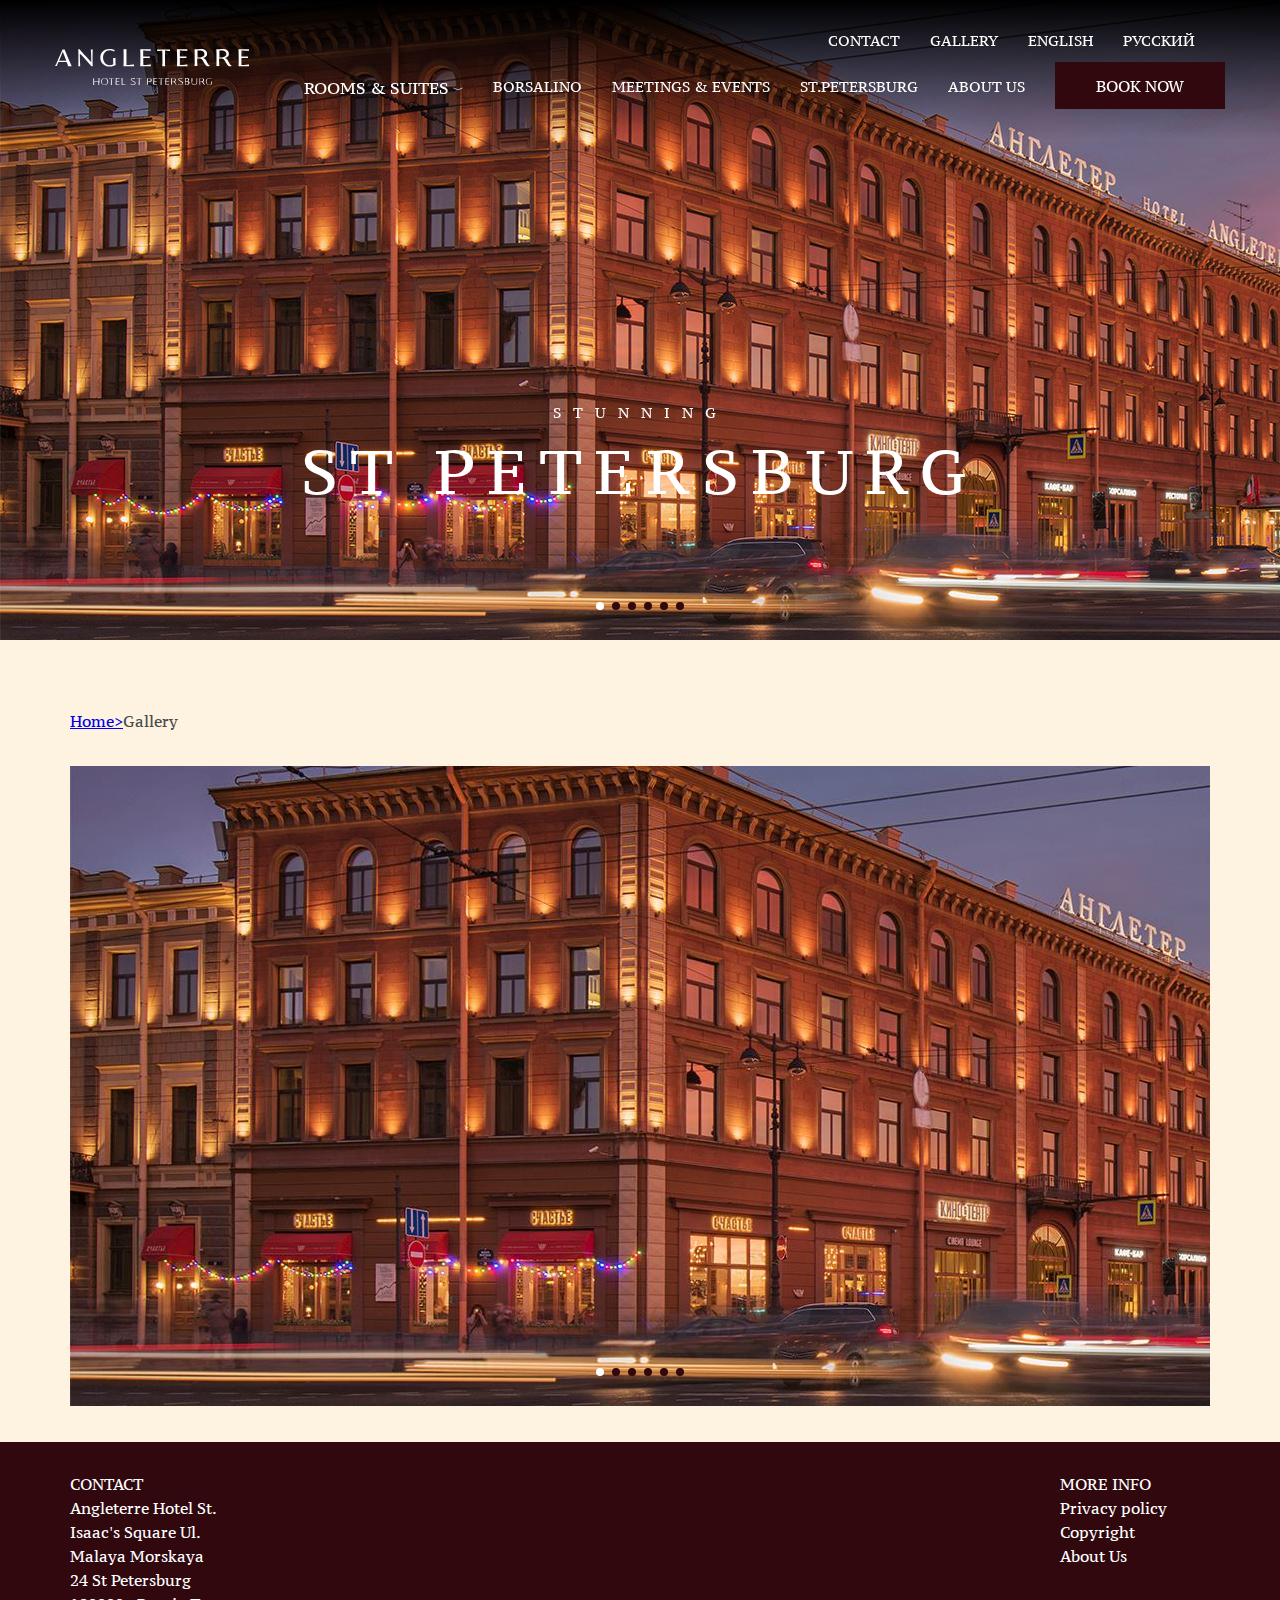
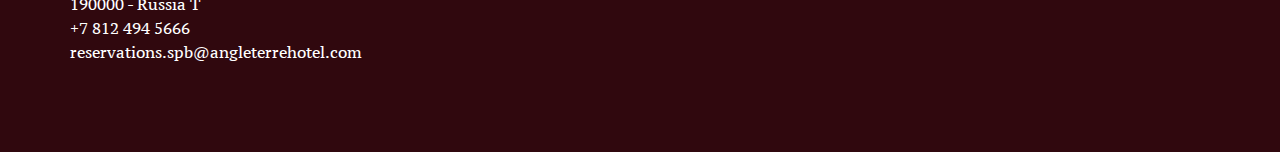
==== second_page/About_Us.html @ 98abe7bb "practica la comp" ====
<!DOCTYPE html>
<html lang="en">

<head>
    <meta charset="UTF-8">
    <meta http-equiv="X-UA-Compatible" content="IE=edge">
    <meta name="viewport" content="width=device-width, initial-scale=1.0">
    <link rel="stylesheet" href="https://unpkg.com/swiper@8/swiper-bundle.min.css" />
    <link rel="stylesheet" href="../style.css">
    <link rel="preconnect" href="https://fonts.googleapis.com">
    <link rel="preconnect" href="https://fonts.gstatic.com" crossorigin>
    <link href="https://fonts.googleapis.com/css2?family=Noto+Sans+Display:wght@100&family=PT+Serif+Caption&display=swap" rel="stylesheet">
    <link rel="preconnect" href="https://fonts.googleapis.com">
    <link rel="preconnect" href="https://fonts.gstatic.com" crossorigin>
    <link href="https://fonts.googleapis.com/css2?family=Noto+Sans+Display:wght@100&family=PT+Serif+Caption&family=Tenor+Sans&display=swap" rel="stylesheet">
    <title>Document</title>
</head>

<body>
    <header>
        <div class="container">
            <div class="header_glavnii">
                <div class="header_logo">
                    <img src="/image/logo-default.svg" alt="">
                </div>
                <div class="header_base">
                    <div class="header_top">
                        <nav class="nav">
                            <ul class="nav_menu">
                                <li class="nav_menu_item">
                                    <a class="nav_menu_item_link" href="#">Русский</a>
                                </li>
                                <li class="nav_menu_item">
                                    <a class="nav_menu_item_link" href="#">English</a>
                                </li>
                                <li class="nav_menu_item">
                                    <a class="nav_menu_item_link" href="#">Gallery</a>
                                </li>
                                <li class="nav_menu_item">
                                    <a class="nav_menu_item_link" href="#">Contact</a>
                                </li>
                            </ul>
                        </nav>
                    </div>
                    <div class="second_header">
                        <nav class="nav">
                            <div class="nav_second_header">
                                <ul class="nav_menu">
                                    <li class="nav_menu_item">
                                        <div class="dropdown">
                                            <div class="dropbtn">Rooms & Suites
                                                <img class="arrow" src="/image/slick-arrow--light.svg" alt="">
                                            </div>
                                            <div class="dropdown-content">
                                                <a href="#">Executive Room</a>
                                                <a href="#">Superior Room</a>
                                                <a href="#">Deluxe Balcony Room</a>
                                                <a href="#">Junior Suite</a>
                                                <a href="#">Deluxe Suite</a>
                                            </div>
                                        </div>
                                    </li>
                                    <li class="nav_menu_item">
                                        <a class="nav_menu_item_link" href="#">Borsalino</a>
                                    </li>
                                    <li class="nav_menu_item">
                                        <a class="nav_menu_item_link" href="#">Meetings & Events</a>
                                    </li>
                                    <li class="nav_menu_item">
                                        <a class="nav_menu_item_link" href="#">St.Petersburg</a>
                                    </li>
                                    <li class="nav_menu_item">
                                        <a class="nav_menu_item_link" href="#">About us</a>
                                    </li>
                                </ul>
                                <div class="btn_broni">
                                    <a href="#">Book now</a>
                                </div>
                            </div>
                        </nav>
                    </div>
                </div>
            </div>
            <div class="slider_main">
                <div class="header_Title">
                    stunning<br><span>St Petersburg</span>
                </div>
                <div class="swiper">
                    <div class="swiper-wrapper">
                        <div class="swiper-slide">
                            <div class="slider_img">
                                <img src="/image/main_hotel.jpg" alt="">
                            </div>
                        </div>
                        <div class="swiper-slide">
                            <div class="slider_img">
                                <img src="/image/main_2.jpg" alt="">
                            </div>
                        </div>
                        <div class="swiper-slide">
                            <div class="slider_img">
                                <img src="/image/main_3.jpg" alt="">
                            </div>
                        </div>
                        <div class="swiper-slide">
                            <div class="slider_img">
                                <img src="/image/main_4.jpg" alt="">
                            </div>
                        </div>
                        <div class="swiper-slide">
                            <div class="slider_img">
                                <img src="/image/main_5.jpg" alt="">
                            </div>
                        </div>
                        <div class="swiper-slide">
                            <div class="slider_img">
                                <img src="/image/main_6.jpg" alt="">
                            </div>
                        </div>
                    </div>
                    <div class="swiper-pagination"></div>
                </div>

            </div>

        </div>
    </header>
    <section>
        <div class="section">
            <div class="content_title">
                <a href="../index.html">Home></a>
                <div class="angletere_title">Gallery</div>
            </div>
            <div class="swiper">
                <div class="swiper-wrapper">
                    <div class="swiper-slide">
                        <div class="slider_img">
                            <img src="/image/main_hotel.jpg" alt="">
                        </div>
                    </div>
                    <div class="swiper-slide">
                        <div class="slider_img">
                            <img src="/image/main_2.jpg" alt="">
                        </div>
                    </div>
                    <div class="swiper-slide">
                        <div class="slider_img">
                            <img src="/image/main_3.jpg" alt="">
                        </div>
                    </div>
                    <div class="swiper-slide">
                        <div class="slider_img">
                            <img src="/image/main_4.jpg" alt="">
                        </div>
                    </div>
                    <div class="swiper-slide">
                        <div class="slider_img">
                            <img src="/image/main_5.jpg" alt="">
                        </div>
                    </div>
                    <div class="swiper-slide">
                        <div class="slider_img">
                            <img src="/image/main_6.jpg" alt="">
                        </div>
                    </div>
                </div>
                <div class="swiper-pagination"></div>
            </div>
            </div>
        </div>
    </section>
    <footer>
        <div class="container_foot">
            <div class="description">
                CONTACT
Angleterre Hotel
St. Isaac's Square
Ul. Malaya Morskaya 24
St Petersburg
190000 - Russia
T +7 812 494 5666
reservations.spb@angleterrehotel.com</p>
            </div>
            <div class="description">
                MORE INFO
Privacy policy
Copyright <br>
About Us
            </div>
        </div>
    </footer>
    <script src="https://cdnjs.cloudflare.com/ajax/libs/jquery/3.6.0/jquery.js"></script>
    <script src="https://unpkg.com/swiper@8/swiper-bundle.min.js"></script>
    <script src="../main.js"></script>
</body>

</html>
---- style.css ----
*{
    margin: 0;
	padding: 0;
	border: 0;
}
body{
    overflow-x: hidden;
    font-family: "PT Serif Caption",-apple-system,BlinkMacSystemFont,Segoe UI,Roboto,Oxygen,Ubuntu,Cantarell,Fira Sans,Droid Sans,Helvetica Neue,Arial,sans-serif;
    font-size: 15px;
    line-height: 1.6;
    color: #4a4a4a;
    background-color: #FDF3E0;
}

.header_glavnii{
    position:fixed;
    width: 100vw;
    display: flex;
    flex-direction: row;
    align-items: center;
    padding: 30px 0px;
    background:linear-gradient(black, rgba(255, 0, 0, 0)) ;
    justify-content: space-evenly;
    z-index: 5;
    text-transform: uppercase;
}

.header_base{
    display: flex;
    flex-direction: column;
}

.nav .nav_second_header{
    display: flex;
    flex-direction: row;
    justify-content: space-between !important;
    align-items:center;
}

.nav_menu{
    display: flex;
}

.header_base .nav_menu{
    flex-direction: row-reverse;
}

.second_header .nav_menu{
    margin-top: 15px;
    flex-direction: row;
}
.nav_menu_item{
    list-style-type: none;  
    margin-right: 30px;
}
.nav_menu_item_link{
    color: #fff;
    text-decoration: none;
    display: flex;
    font-family:"PT Serif Caption",-apple-system,BlinkMacSystemFont,Segoe UI,Roboto,Oxygen,Ubuntu,Cantarell,Fira Sans,Droid Sans,Helvetica Neue,Arial,sans-serif;
    font-size: 14px;
}

.btn_broni{
    background-color: #30080e;
    color: white;
    display: flex;
    width: 170px;
    text-align: center;
    height: 47px;
    display: flex;
    align-items:center;
    margin-top: 10px;
}
.btn_broni>a{
    margin:0 auto;
    text-decoration: none;
    color:#fff;
}
.header_Title{
    position: absolute;
    top: 50%;
    left: 50%;
    transform: translate(-50%,-50%);
    text-align: center;
    color: #fff;
    font-size: 14px;
    line-height: 59px;
    text-transform: uppercase;
    letter-spacing: 12px;
    width: 100%;
    z-index: 2;
}
.swiper-pagination{
    bottom: 30px !important; 
}
.swiper-pagination-bullet-active{
    background-color: #fff !important;
}
.swiper-pagination-bullet{
    background-color: #30080e;
    opacity: var(--swiper-pagination-bullet-inactive-opacity, 1);
}
.slider_img_gallery{
    height: 500px;
}
.header_Title>span{
    font-size: 62px;
}

.arrow{
    color: hsla(0,0%,100%,.5);
    transform: rotate(90deg);
    height: 10px;
    width: 10px;
}

.dropbtn {
    text-align: center;
    color:white;
    padding: 16px;
    font-size: 16px;
    padding: 0;
}

.dropdown {
    position: relative;
    display: flex;
    align-items:top; 
    height: 100%;
}

.dropdown-content {
    background-color:#000;
    display: none;
    position: absolute;
    min-width: 160px;
    border: 1px solid;
    box-shadow: 0px 8px 16px 0px rgba(0,0,0,0.2);
    z-index: 1;
    text-transform: none;
}

.dropdown-content a {
    color: #fff;
    text-decoration: none;
    display: block;
}

.dropdown-content{    
    margin-top:30px;
    z-index: 5;
    font-size: 14px;
    width: 200px;;
}

.dropdown-content a{
    background-color: rgb(56, 56, 56);
    padding: 10px 15px;
}

.dropdown-content a:hover {
    background-color: rgb(112, 112, 112);
}

.dropdown:hover .dropdown-content {display: block;}

.borsalino_img{
    width: 100%;
}


.section{
    background: #fdf3e0;
    padding: 30px 70px;
}

.content_title{
    display: flex;
    height: 90px;
    align-items:center;
}

.section_content{
    padding: 0px 25px;
}

.content_title_big{
    margin-bottom: 22px;
    font-size: 45px;
    font-family: Tenor Sans,sans-serif;
    font-weight: 400;
}

.content_section{
    width: 720px;
    height: 120px;
}

.container_section{
    margin: 45px 0px;
    padding: 0px 70px;
}
.content_base_1{
    height: 500px;
    width:500px;
}
.content_base_2{
    width:500px;
    padding-left: 108px;
    display: flex;
}
.content_img{
    width: 100%;
}
.container_section{
    display:flex;
    flex-direction: row;
}
.btn_more{
    margin-left:10px;
    margin-right:10px;
    margin-top: 30px;
    display: flex;
}
.btn_more>a{
    border: 1px solid rgba(0, 0, 0, 0.582);
    padding: 11px 30px;
    align-items: center;
    text-decoration: none;
    color:#000;
}

.btn_more>a:hover{
    background-color:#000;
    color:#fff;
}

.content_title2{
    height: 60px;
    font-size: 45px;
    font-family: Tenor Sans, sans-serif;
    font-weight: 400px;
    margin-bottom: 0.5em;
}
.content_image_main{
    height: 500px;
    background-image: url("/image/main_borsalino.jpg");
    background-repeat: no-repeat;
}
.content_container{
    color:#fff;
    width:283px;
    padding: 108px;
}
.title_brosalino{
    font-weight: 700;
    font-size: 15px;
}
.text_txt_container{
    font-size: 15px;
}
.content_container .btn_more>a{
    border: 1px solid rgba(255, 255, 255, 0.815);
    color:#fff;
}
.section_second{
    background: #fdf3e0;
    padding: 45px 70px;
    height: 500px;
}
.section_final{
    background: #fdf3e0;
    padding: 45px 70px;
    height: 800px;
    display: flex;
}
.content_event{
    display: flex;
    flex-direction: column;
    justify-content: space-between;
}
.content_base_3{
    display: flex;
    flex-direction: row;
    justify-content: space-between;
}
.content_esential{
    height: 350px;
    width: 330px;
    background-color: #fff;
    align-items: center;
}
.content_img_esential>img{
    width: 100%;
}
.content_esential .btn_more{
    align-items: center;
}
.content_esential .btn_more>a{
    margin: 0 auto;
}
.container_foot{
    height: 250px;
    background-color: #30080e;
    display: flex;
    flex-direction: row;
    justify-content: space-between;
    padding: 30px 70px;
}
.description{
    width: 150px;
    color:#fff
}
.sections_target{
    margin: auto;
    padding: 0 70px;
}
.sections_targets_content{
    display: flex;
    justify-content: space-between;
    max-width: 1300px;
    width: 100%;
}
.content_title_borsalino{
    display: flex;
    flex-direction: row;
    padding-bottom: 15px;
}
.content_borsalino{
    width: 900px;
    text-align: center;
    font-family: Tenor Sans,sans-serif;
    font-weight: 400;
    margin: 0 auto;
    padding-bottom: 30px;
}
.borsalino_menu{
    display: flex;
    flex-direction: row;
    justify-content: space-between;
    padding: 70px;
}
.menu_items{
    display: flex;
    flex-direction: column;
    justify-content: space-between;
}
.link_home{
    text-decoration: none;
    color: black;
}
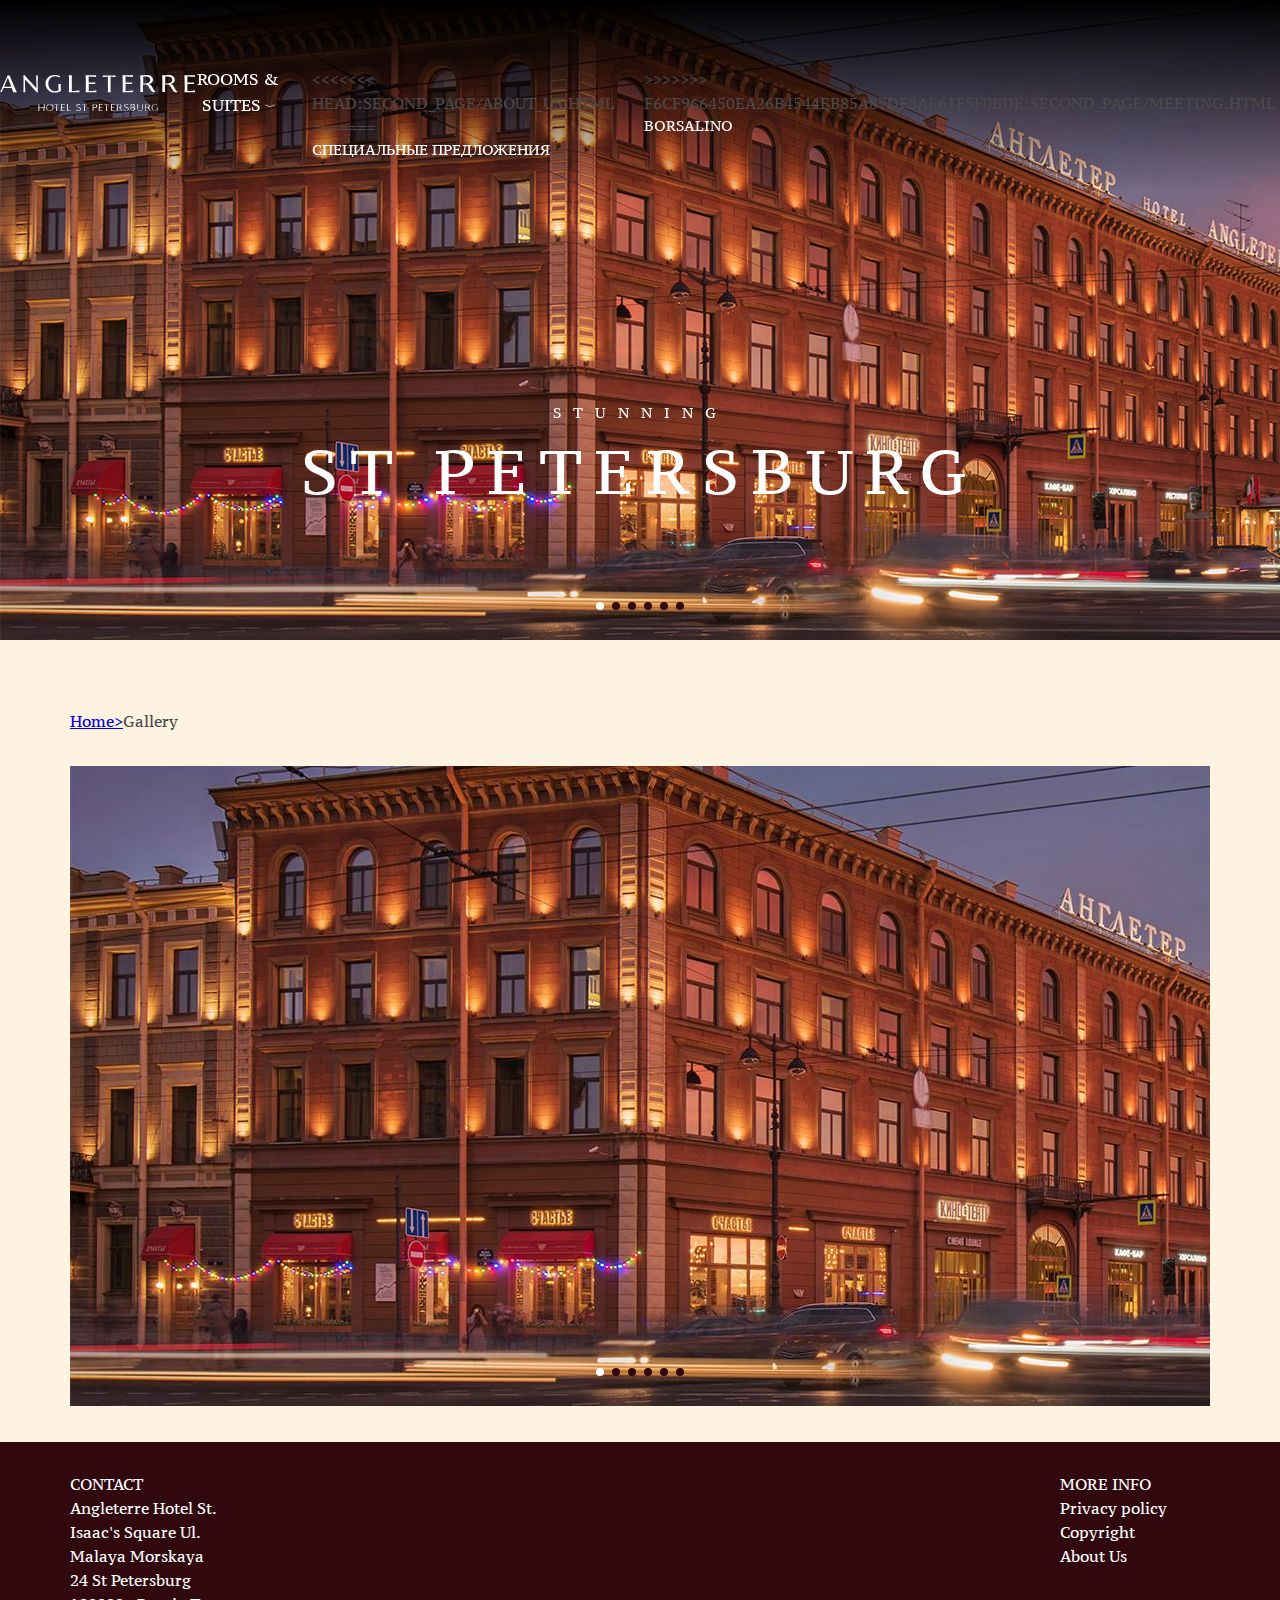
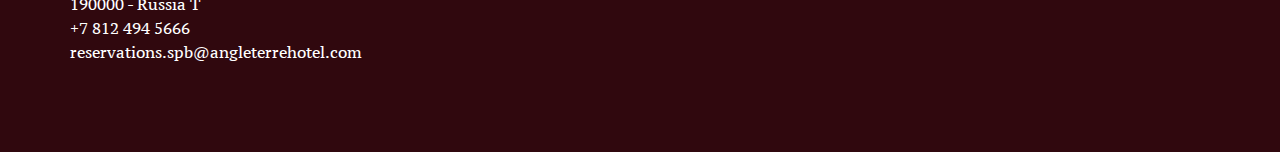
==== commit 30a8e918: "123" ====
--- a/second_page/About_Us.html
+++ b/second_page/About_Us.html
@@ -61,6 +61,12 @@
                                         </div>
                                     </li>
                                     <li class="nav_menu_item">
+<<<<<<< HEAD:second_page/About_Us.html
+=======
+                                        <a class="nav_menu_item_link" href="../second_page/Meeting.html">Специальные предложения</a>
+                                    </li>
+                                    <li class="nav_menu_item">
+>>>>>>> f6cf966450ea26b4544eb85a87df8ae61f5f0bde:second_page/Meeting.html
                                         <a class="nav_menu_item_link" href="#">Borsalino</a>
                                     </li>
                                     <li class="nav_menu_item">
--- a/style.css
+++ b/style.css
@@ -78,6 +78,7 @@
     color:#fff;
 }
 .header_Title{
+ /* position */
     position: absolute;
     top: 50%;
     left: 50%;
